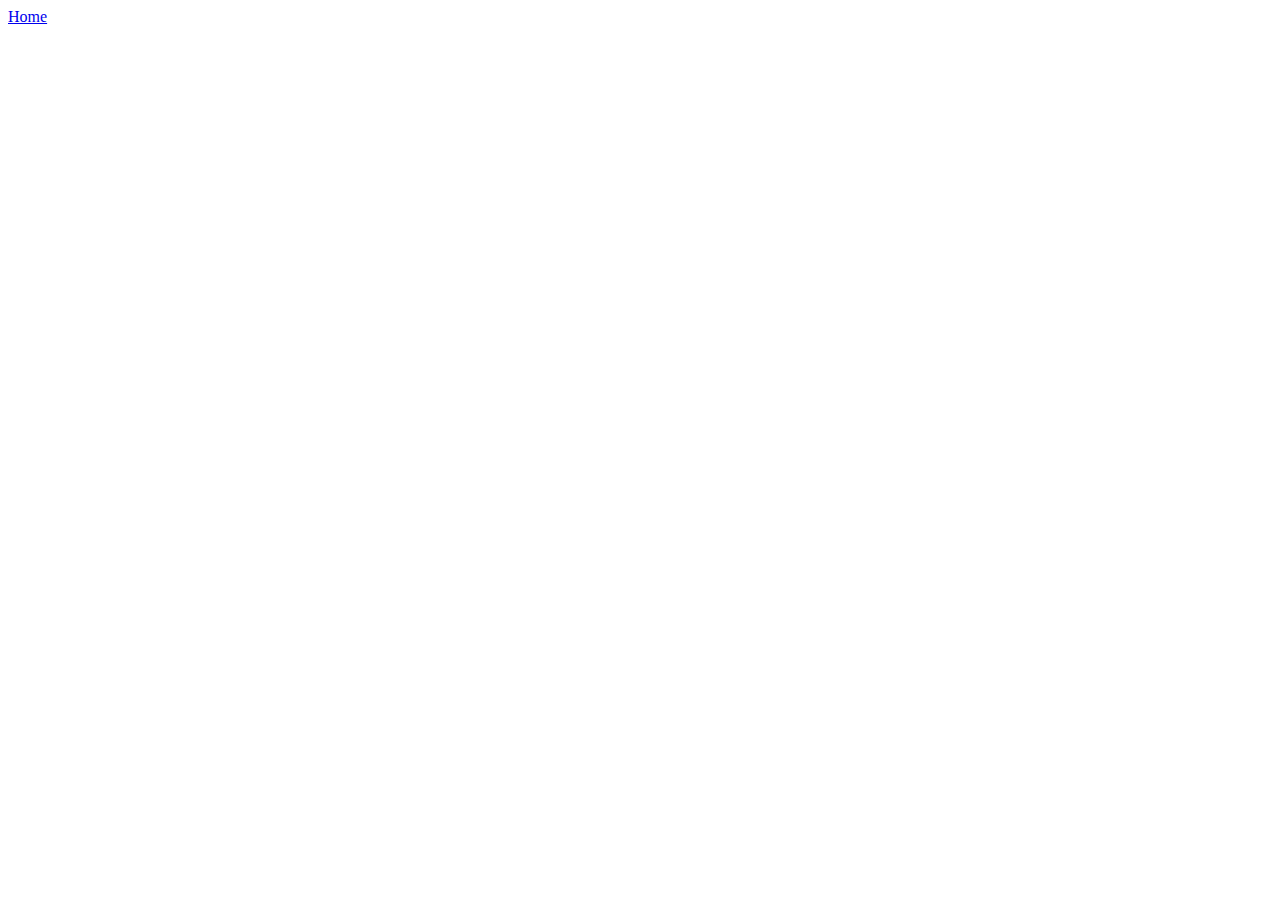
==== recipes/eclair-cake.html @ 139bf053 "Create page and back link to Home" ====
<!DOCTYPE html>
<html lang="en">
<head>
    <meta charset="UTF-8">
    <meta name="viewport" content="width=device-width, initial-scale=1.0">
    <title>Document</title>
</head>
<body>
    <a href="../index.html">Home</a>
</body>
</html>
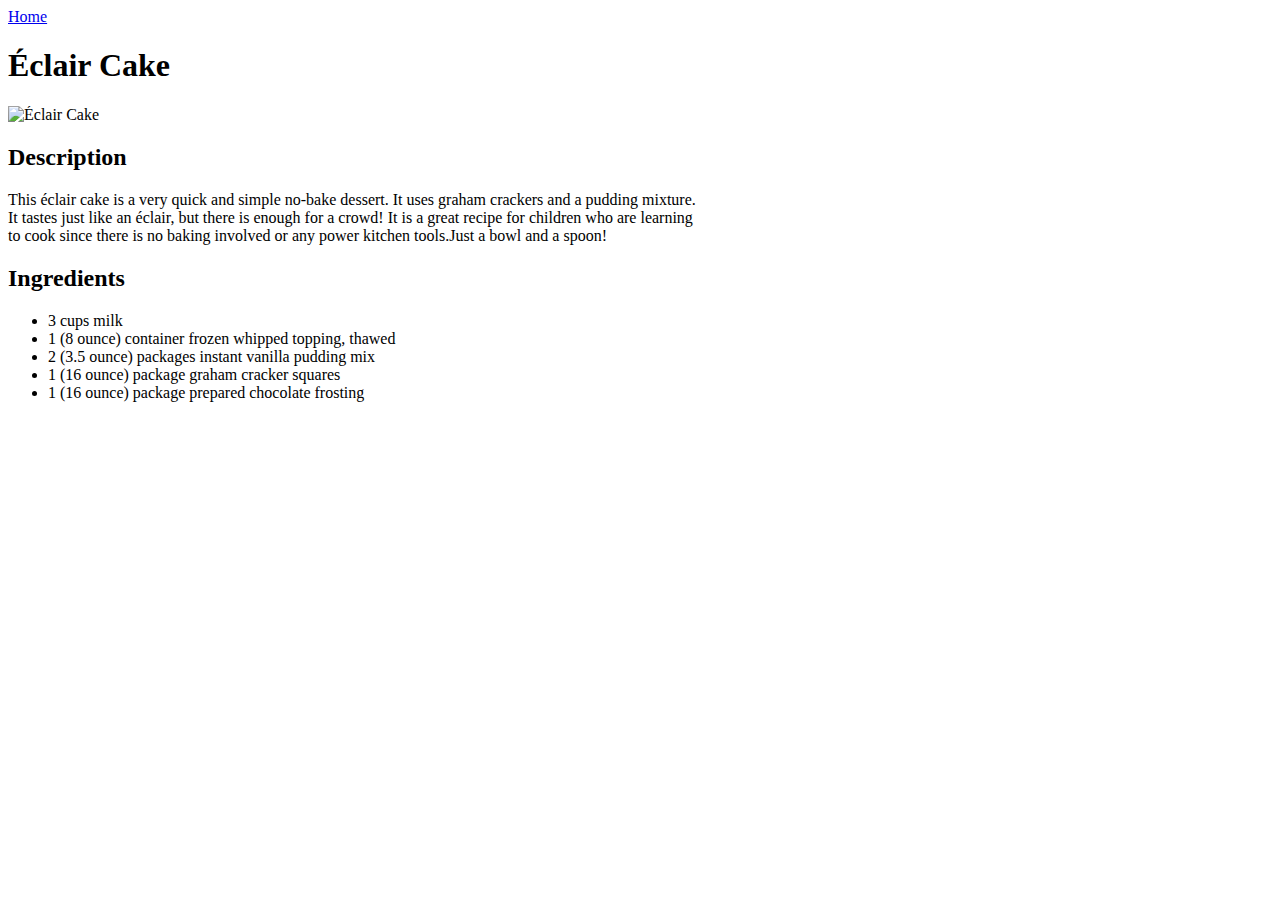
==== commit 7639a51b: "Add description and ingredients section" ====
--- a/recipes/eclair-cake.html
+++ b/recipes/eclair-cake.html
@@ -7,5 +7,27 @@
 </head>
 <body>
     <a href="../index.html">Home</a>
+    <h1>Éclair Cake</h1>
+    <img src="../images/eclair-cake-6.jpg" alt="Éclair Cake">
+
+    <h2>Description</h2>
+    <p>This éclair cake is a very quick and simple no-bake dessert. It uses graham crackers and a pudding mixture.
+    <br>
+    It tastes just like an éclair, but there is enough for a crowd! It is a great recipe for children who are learning
+    <br>
+    to cook since there is no baking involved or any power kitchen tools.Just a bowl and a spoon!</p>
+
+    <h2>Ingredients</h2>
+
+    <ul>
+        <li>3 cups milk</li>
+        <li>1 (8 ounce) container frozen whipped topping, thawed</li>
+        <li>2 (3.5 ounce) packages instant vanilla pudding mix</li>
+        <li>1 (16 ounce) package graham cracker squares</li>
+        <li>1 (16 ounce) package prepared chocolate frosting</li>
+    </ul>
+
+
+
 </body>
 </html>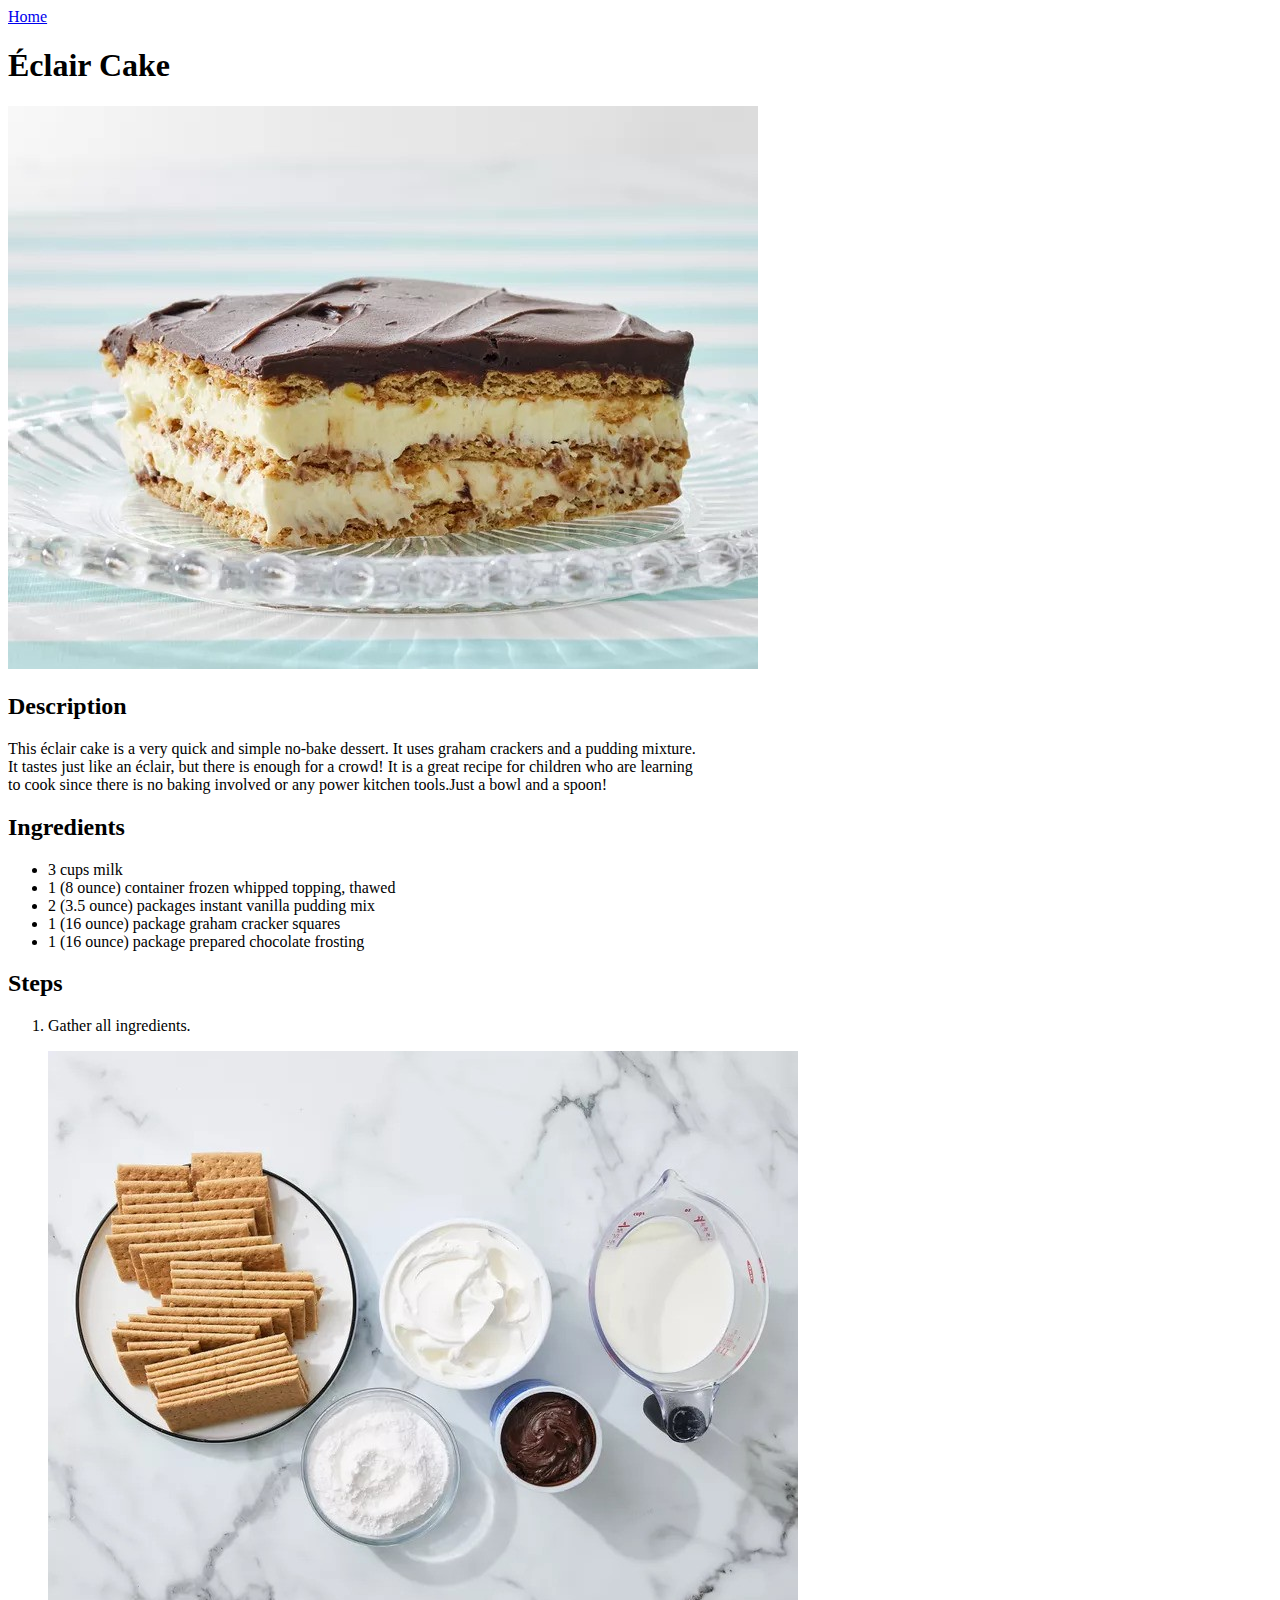
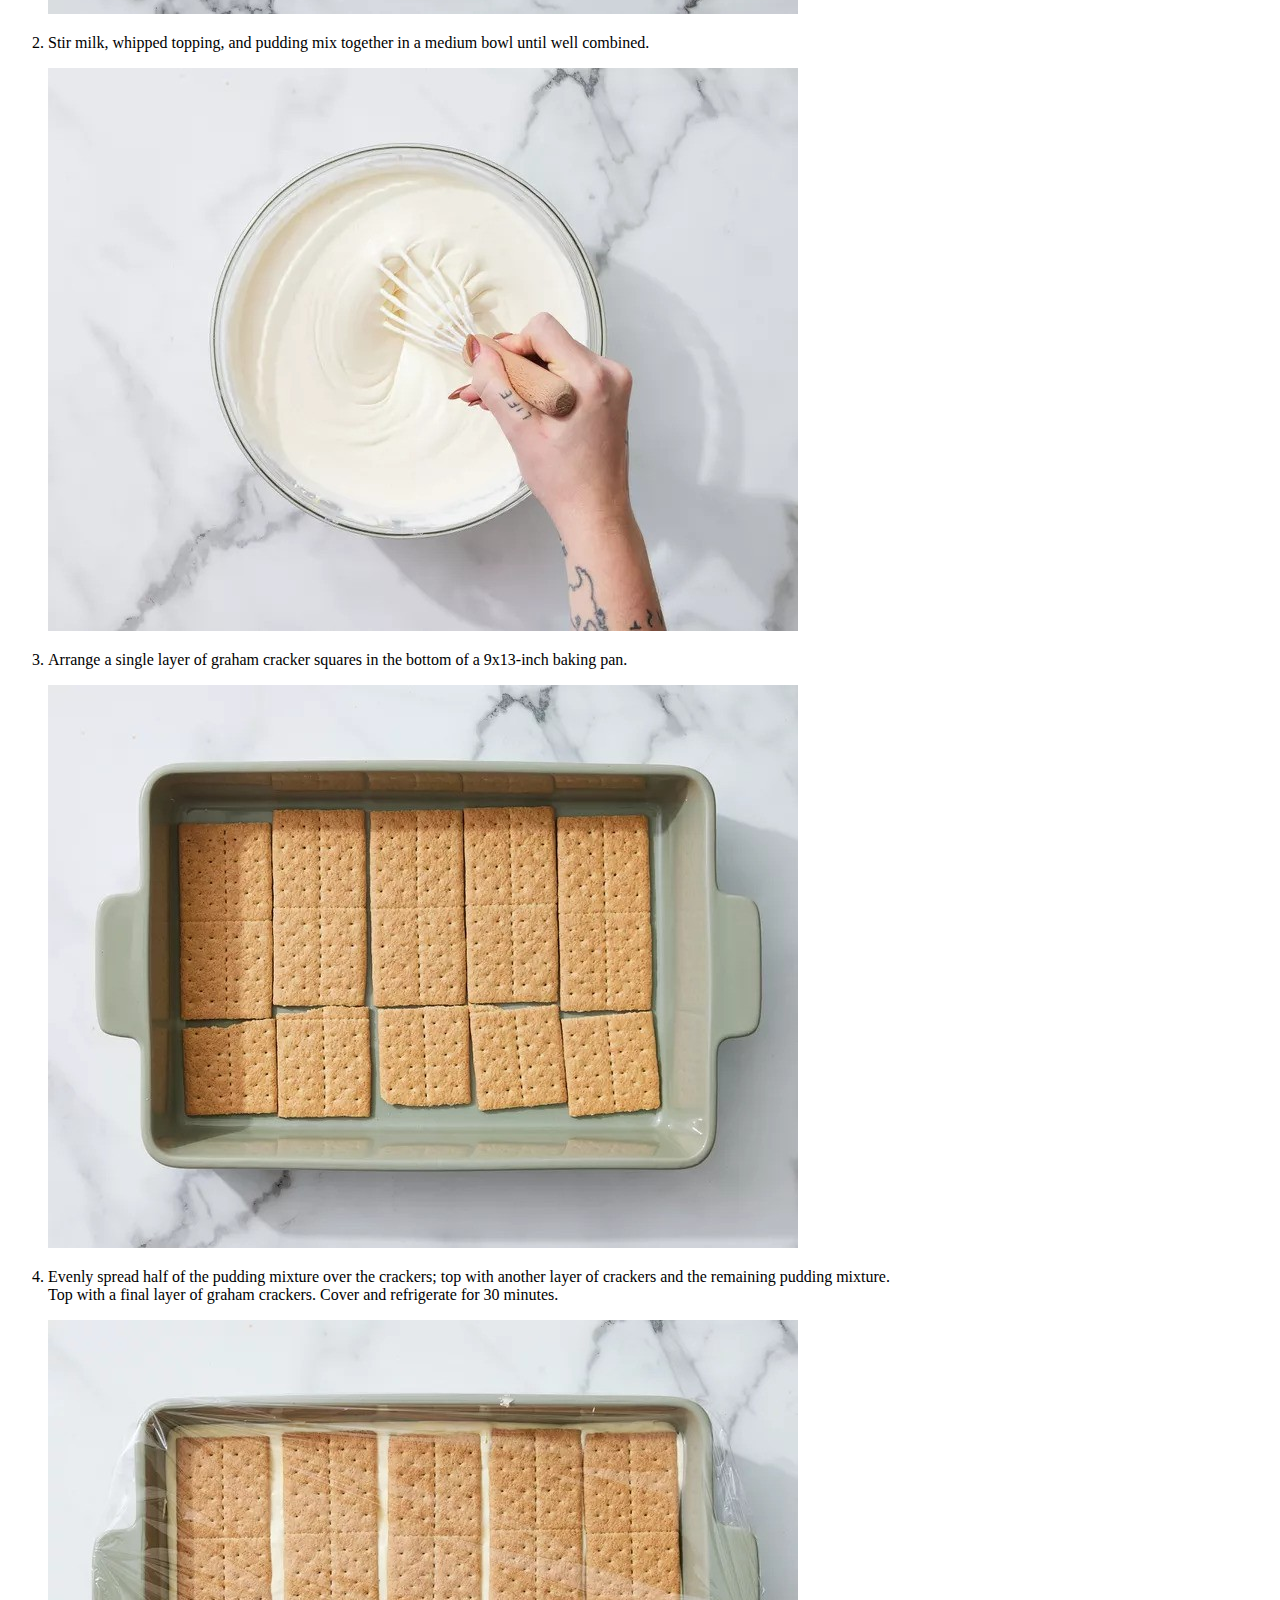
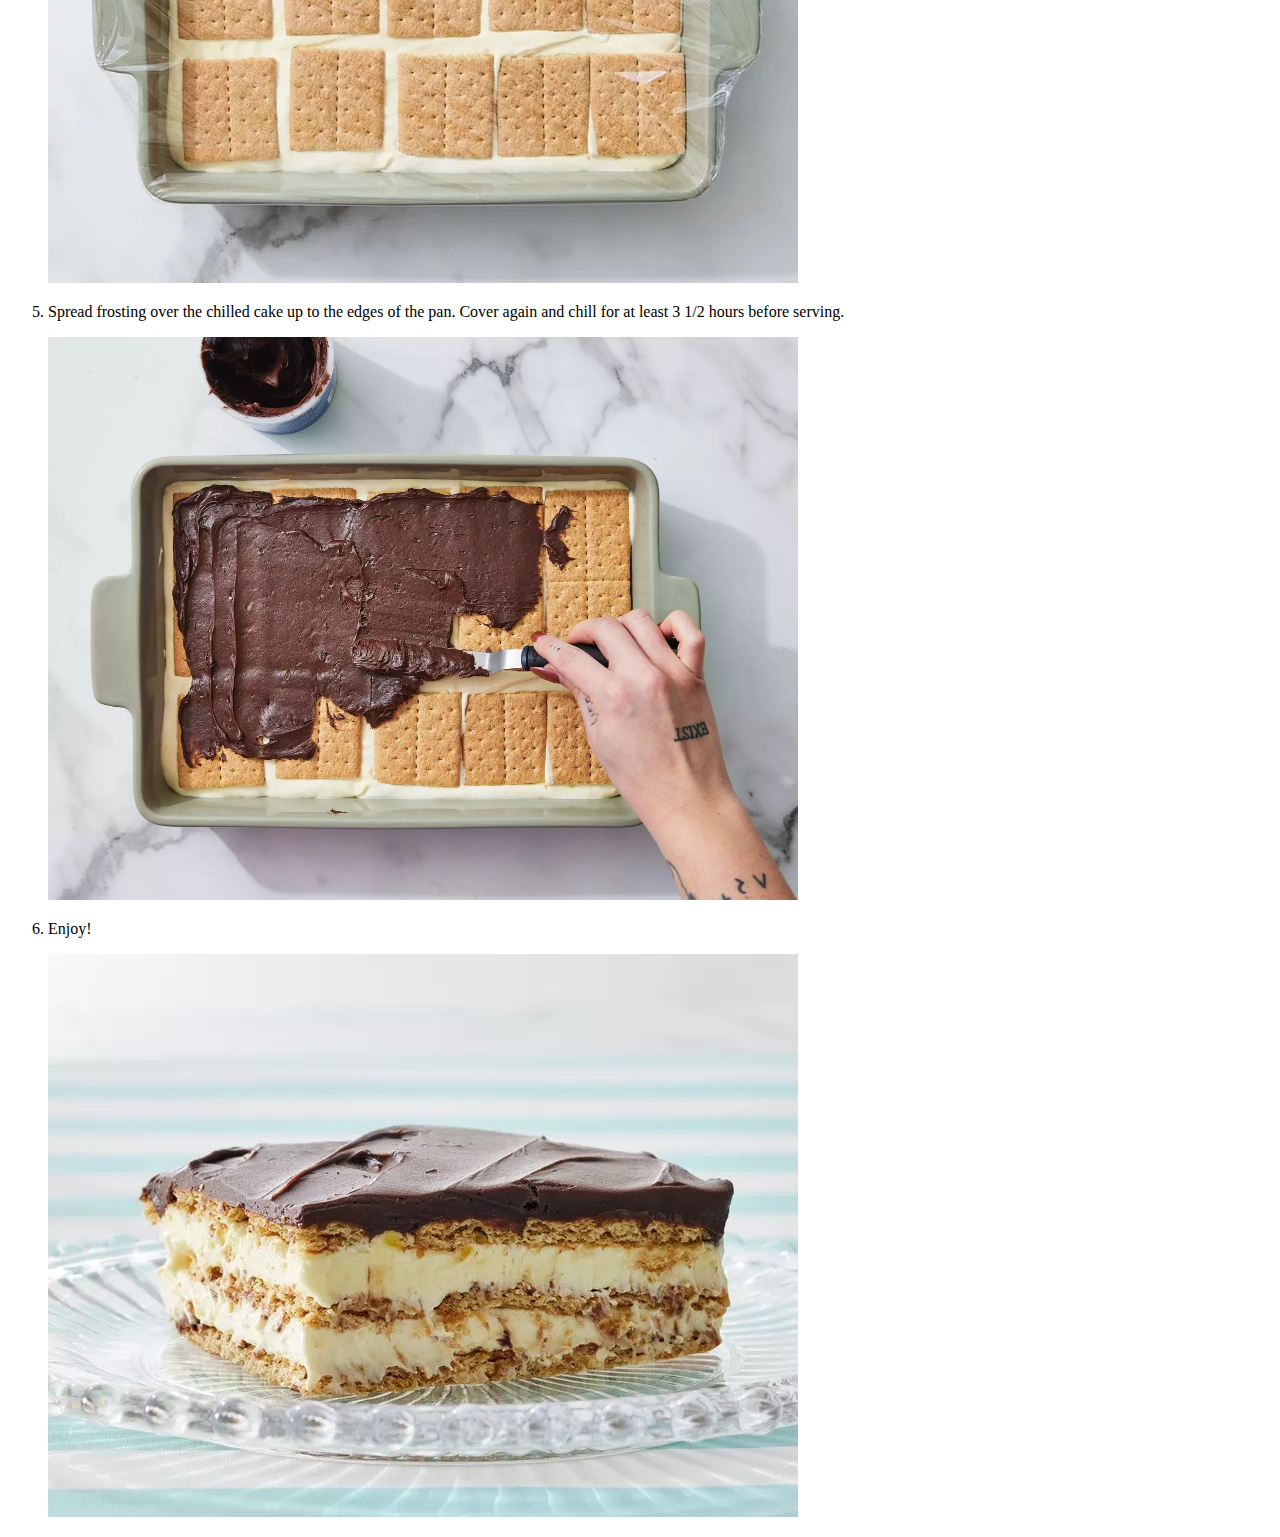
==== commit 9cc4694c: "Add steps list" ====
--- a/recipes/eclair-cake.html
+++ b/recipes/eclair-cake.html
@@ -27,7 +27,44 @@
         <li>1 (16 ounce) package prepared chocolate frosting</li>
     </ul>
 
+<!-- Finally, under the ingredients list, add a “Steps” 
+ heading followed by an ordered list of the steps needed for making the dish. -->
 
+ <h2>Steps</h2>
+
+ <ol>
+    <li>
+        <p>Gather all ingredients.</p>
+        <img src="../images/eclair-cake-1.jpg" alt="step 1">
+    </li>
+ 
+    <li>
+        <p>Stir milk, whipped topping, and pudding mix together in a medium bowl until well combined.</p>
+        <img src="../images/eclair-cake-2.jpg" alt="step 2">
+    </li>
+
+    <li>
+        <p>Arrange a single layer of graham cracker squares in the bottom of a 9x13-inch baking pan.</p>
+        <img src="../images/eclair-cake-3.jpg" alt="step 3">
+    </li>
+
+    <li>
+        <p>Evenly spread half of the pudding mixture over the crackers; top with another layer of crackers and the remaining pudding mixture.
+            <br>
+            Top with a final layer of graham crackers. Cover and refrigerate for 30 minutes.</p>
+        <img src="../images/eclair-cake-4.jpg" alt="step 4">
+    </li>
+
+    <li>
+        <p>Spread frosting over the chilled cake up to the edges of the pan. Cover again and chill for at least 3 1/2 hours before serving.</p>
+        <img src="../images/eclair-cake-5.jpg" width="750px" alt="step 5">
+    </li>
+
+    <li>
+        <p>Enjoy!</p>
+        <img src="../images/eclair-cake-6.jpg" alt="step 6">
+    </li>
+ </ol>
 
 </body>
 </html>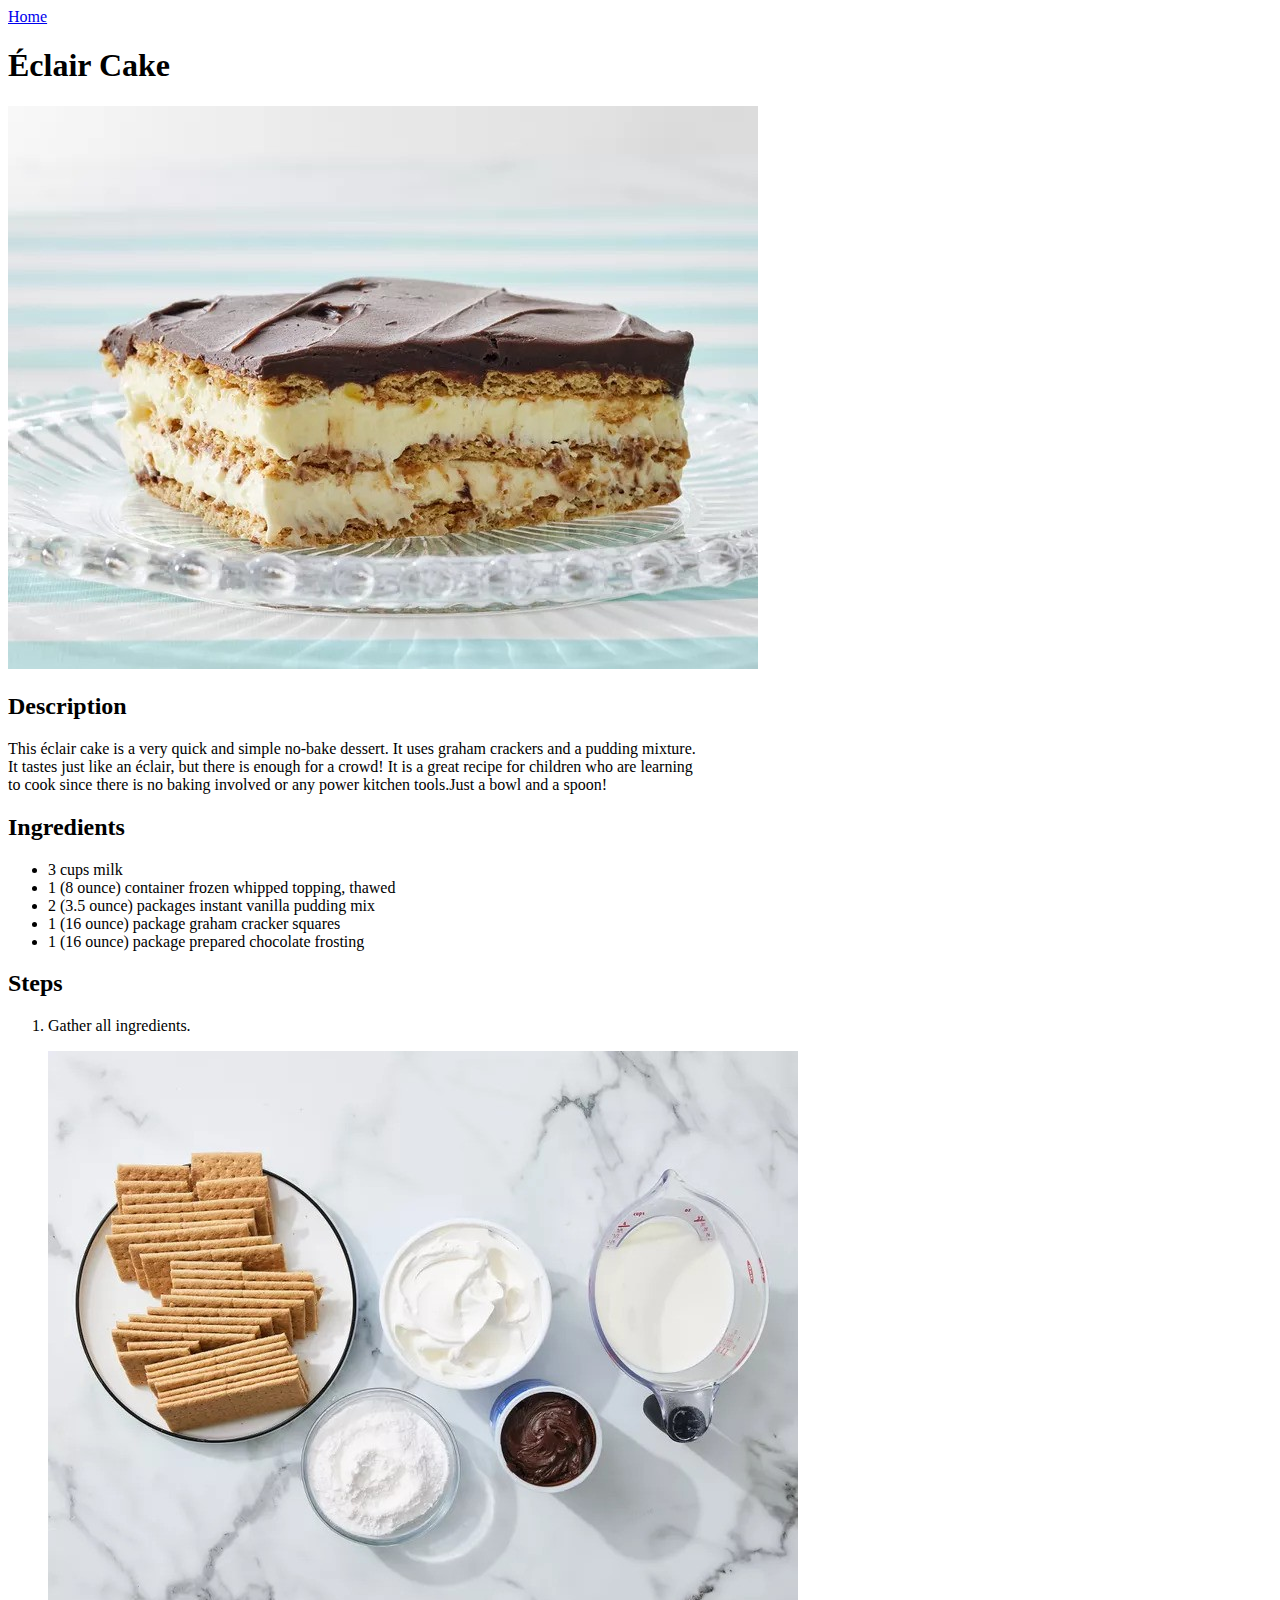
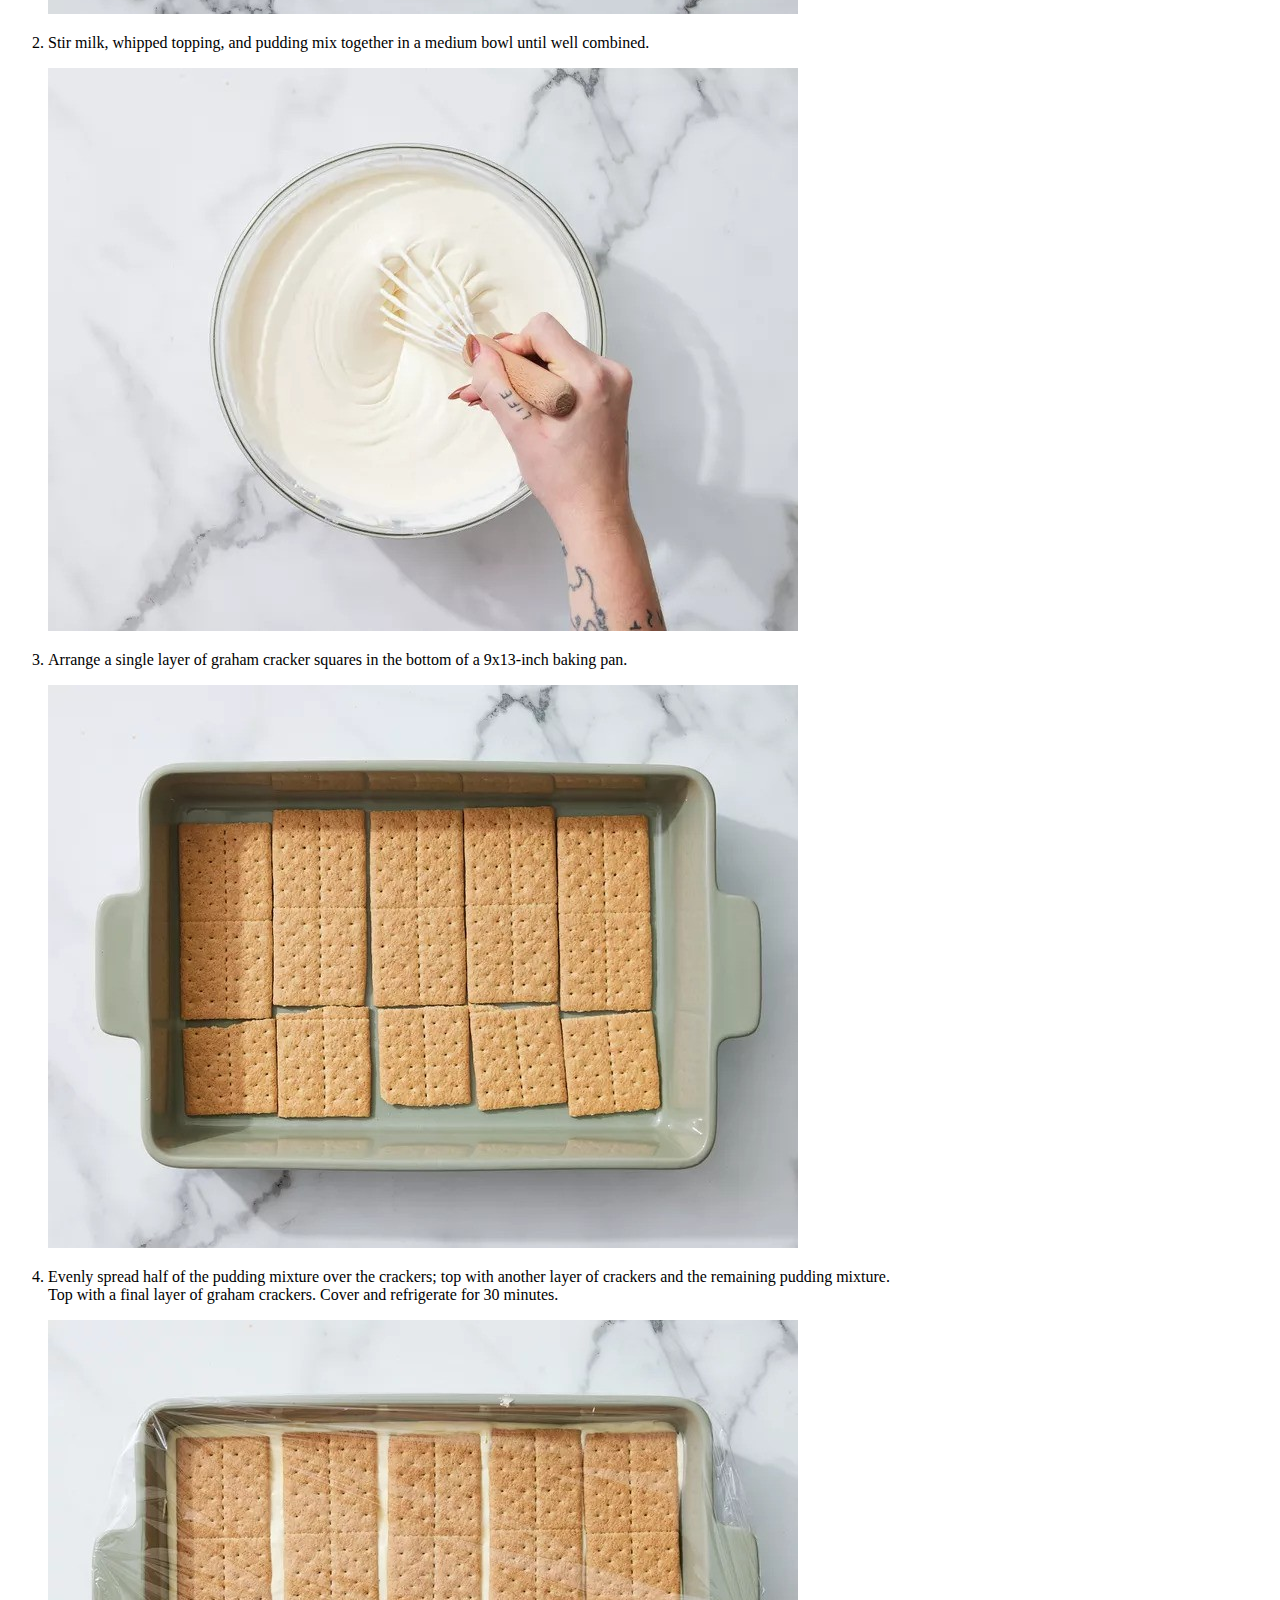
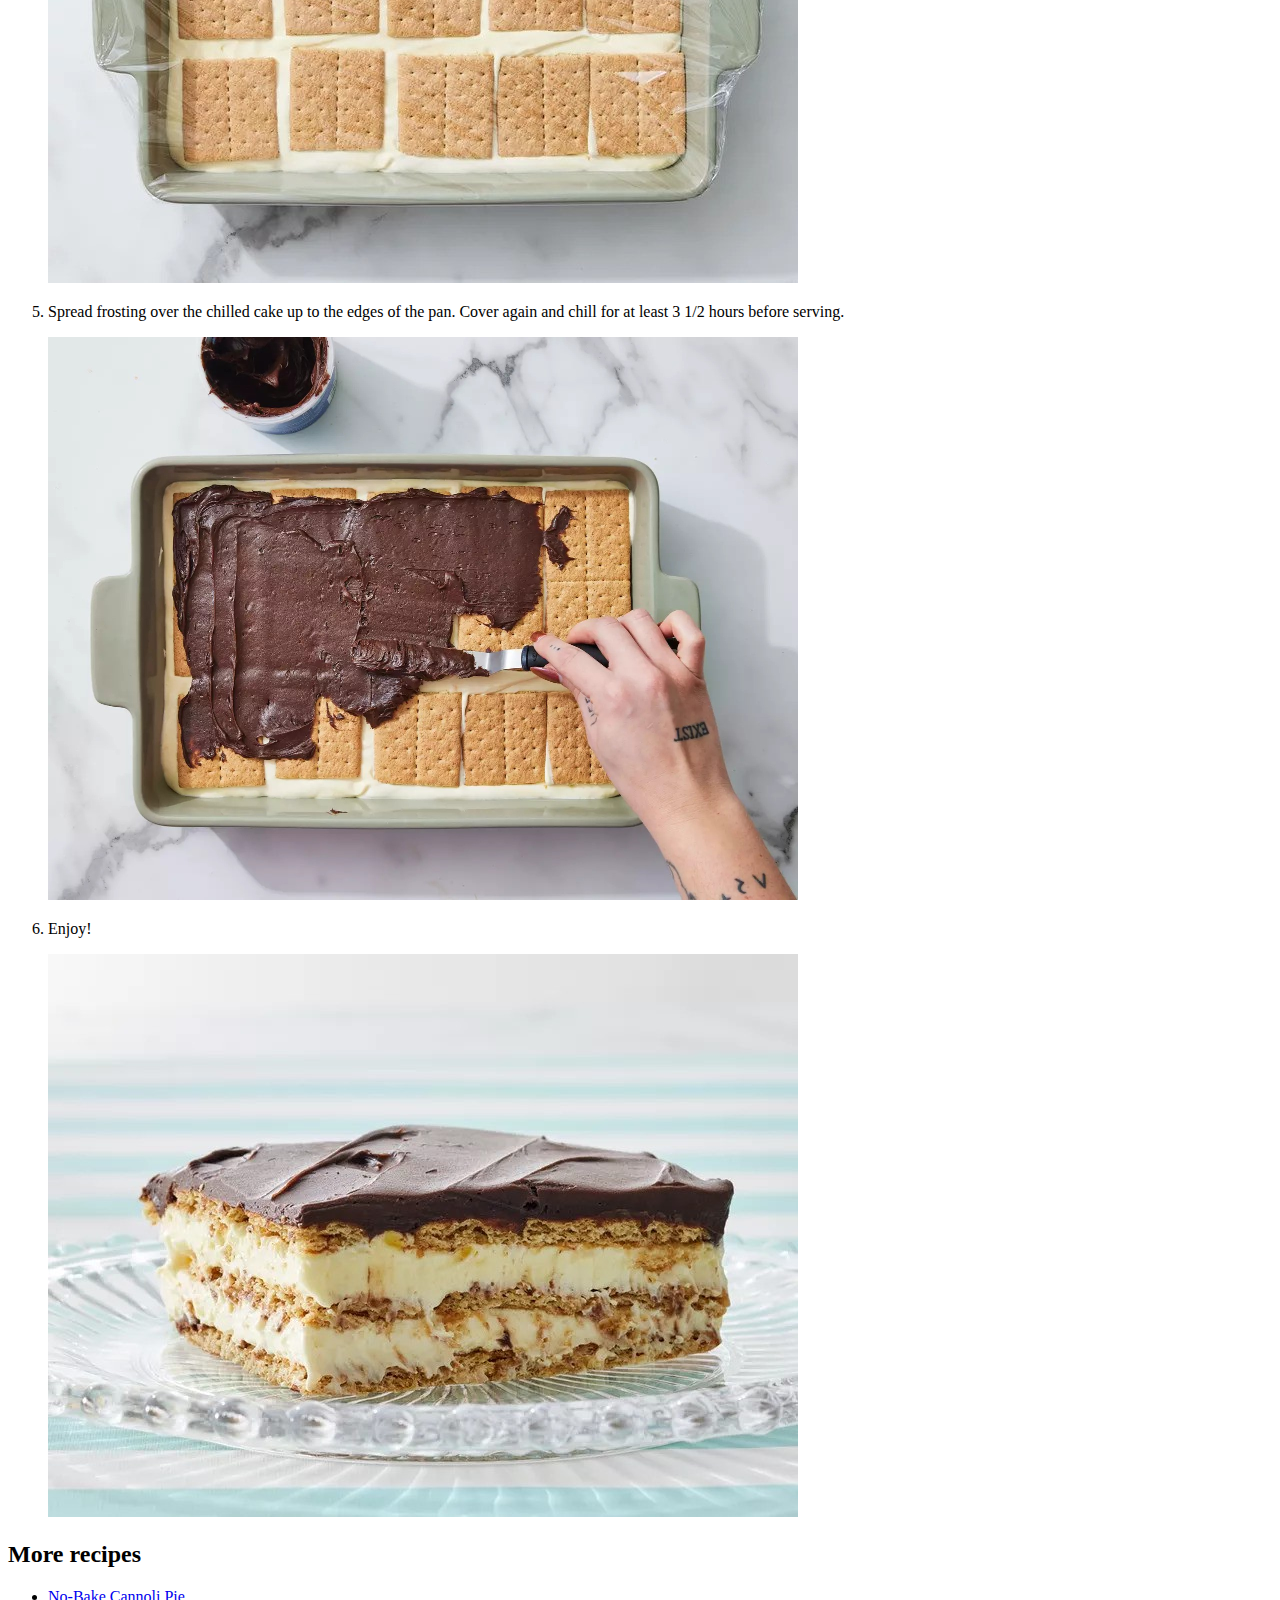
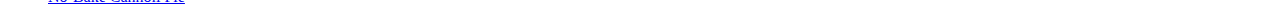
==== commit 12adb667: "Copy page and modify structure ingredients" ====
--- a/recipes/eclair-cake.html
+++ b/recipes/eclair-cake.html
@@ -3,7 +3,7 @@
 <head>
     <meta charset="UTF-8">
     <meta name="viewport" content="width=device-width, initial-scale=1.0">
-    <title>Document</title>
+    <title>Éclair Cake</title>
 </head>
 <body>
     <a href="../index.html">Home</a>
@@ -26,9 +26,6 @@
         <li>1 (16 ounce) package graham cracker squares</li>
         <li>1 (16 ounce) package prepared chocolate frosting</li>
     </ul>
-
-<!-- Finally, under the ingredients list, add a “Steps” 
- heading followed by an ordered list of the steps needed for making the dish. -->
 
  <h2>Steps</h2>
 
@@ -66,5 +63,11 @@
     </li>
  </ol>
 
+ <h2>More recipes</h2>
+
+ <ul>
+    <li><a href="./no-bake-cannoli-pie.html" target="_blank" rel="noopener noreferrer">No-Bake Cannoli Pie</a></li>
+ </ul>
+
 </body>
 </html>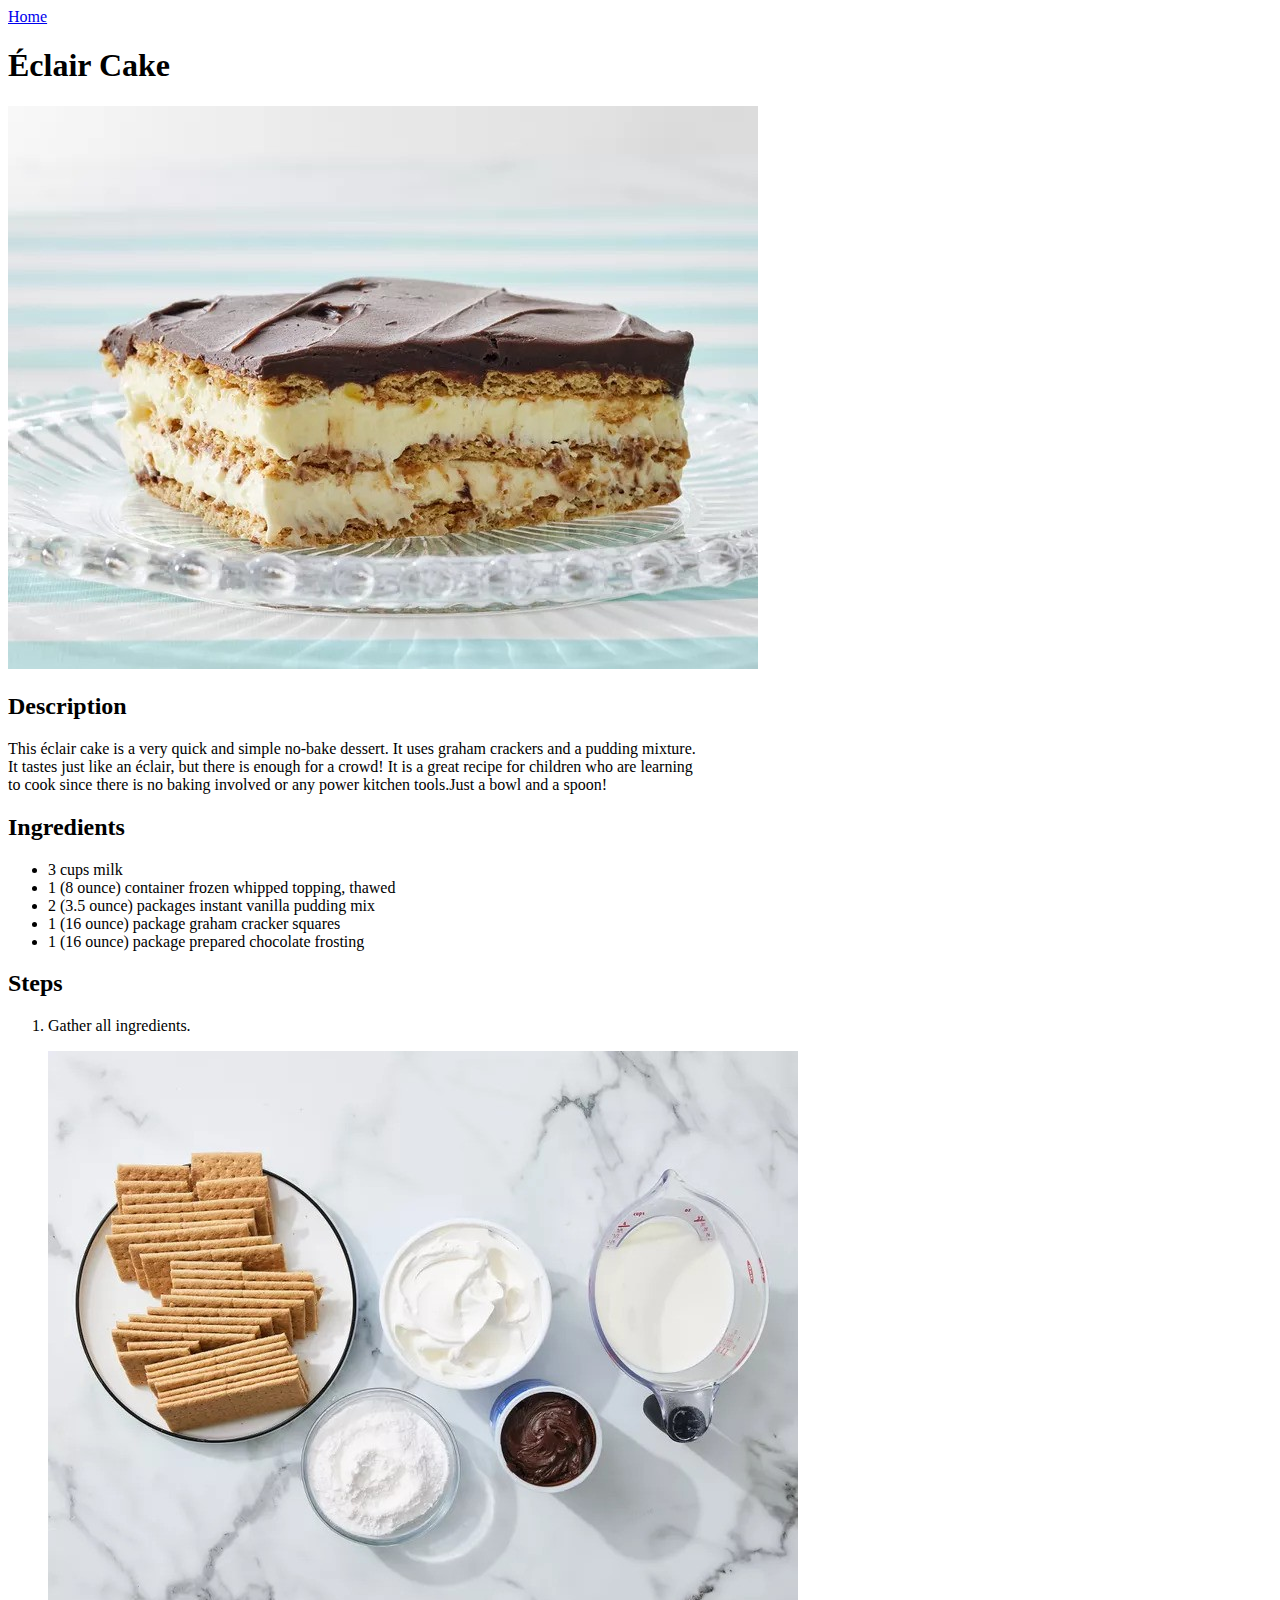
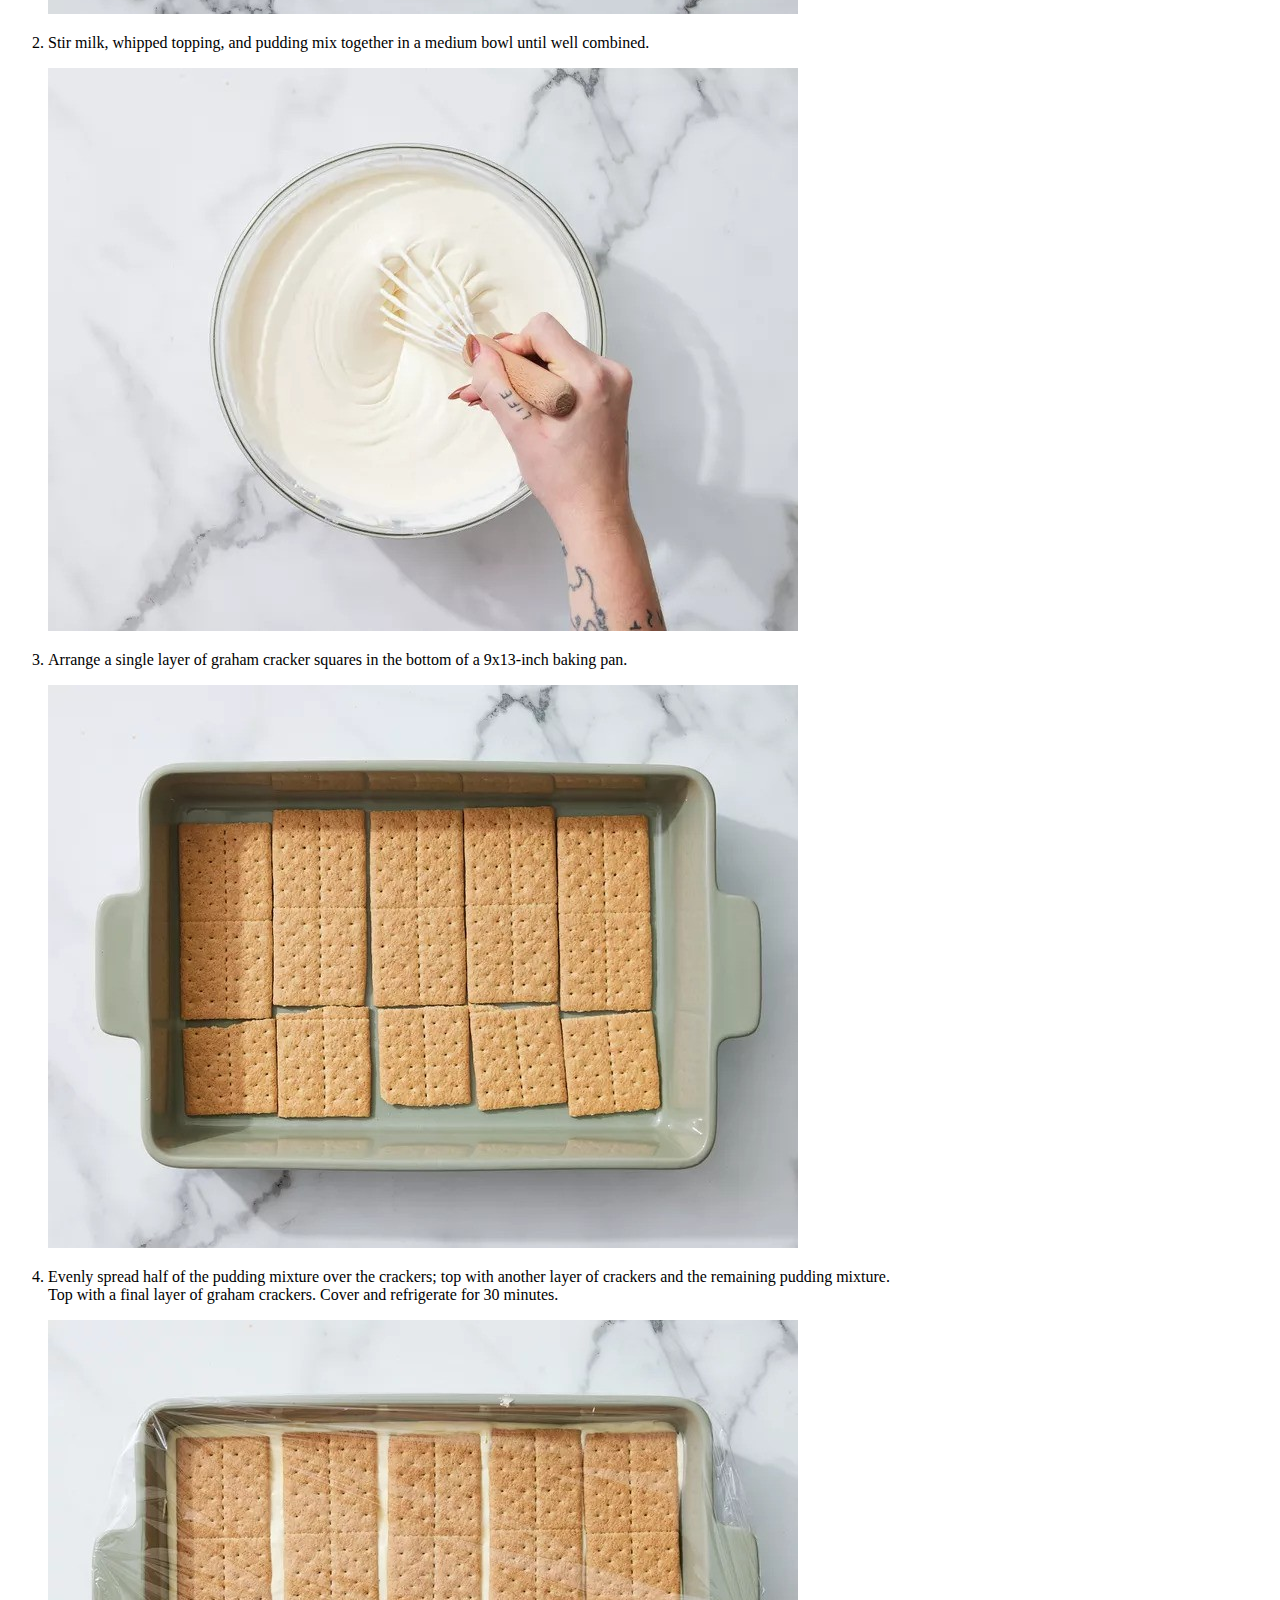
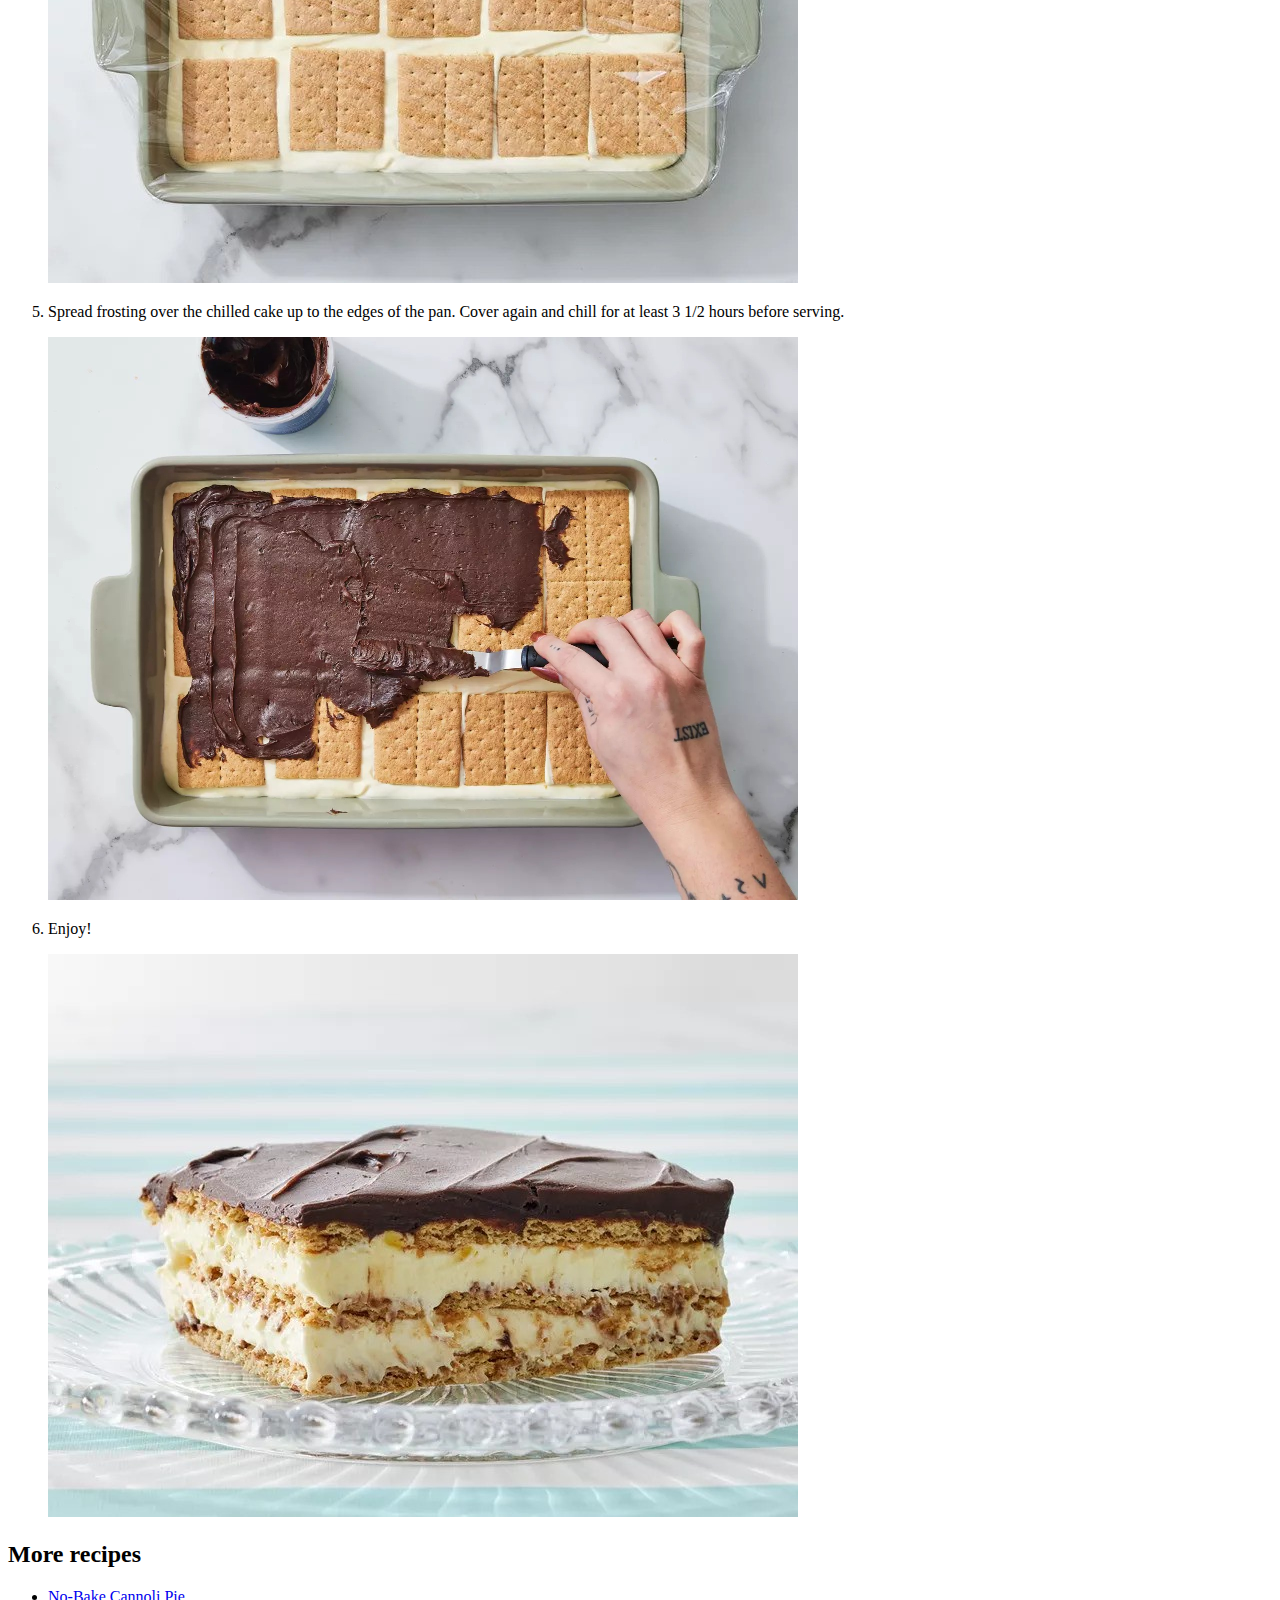
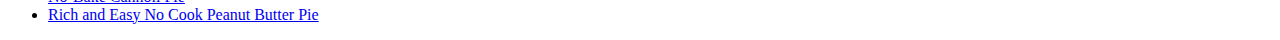
==== commit 927b3332: "Add link to peanut butter page" ====
--- a/recipes/eclair-cake.html
+++ b/recipes/eclair-cake.html
@@ -67,6 +67,7 @@
 
  <ul>
     <li><a href="./no-bake-cannoli-pie.html" target="_blank" rel="noopener noreferrer">No-Bake Cannoli Pie</a></li>
+    <li><a href="./rich-and-easy-no-cook-peanut-butter-pie.html" target="black" rel="noopener noreferrer">Rich and Easy No Cook Peanut Butter Pie</a></li>
  </ul>
 
 </body>
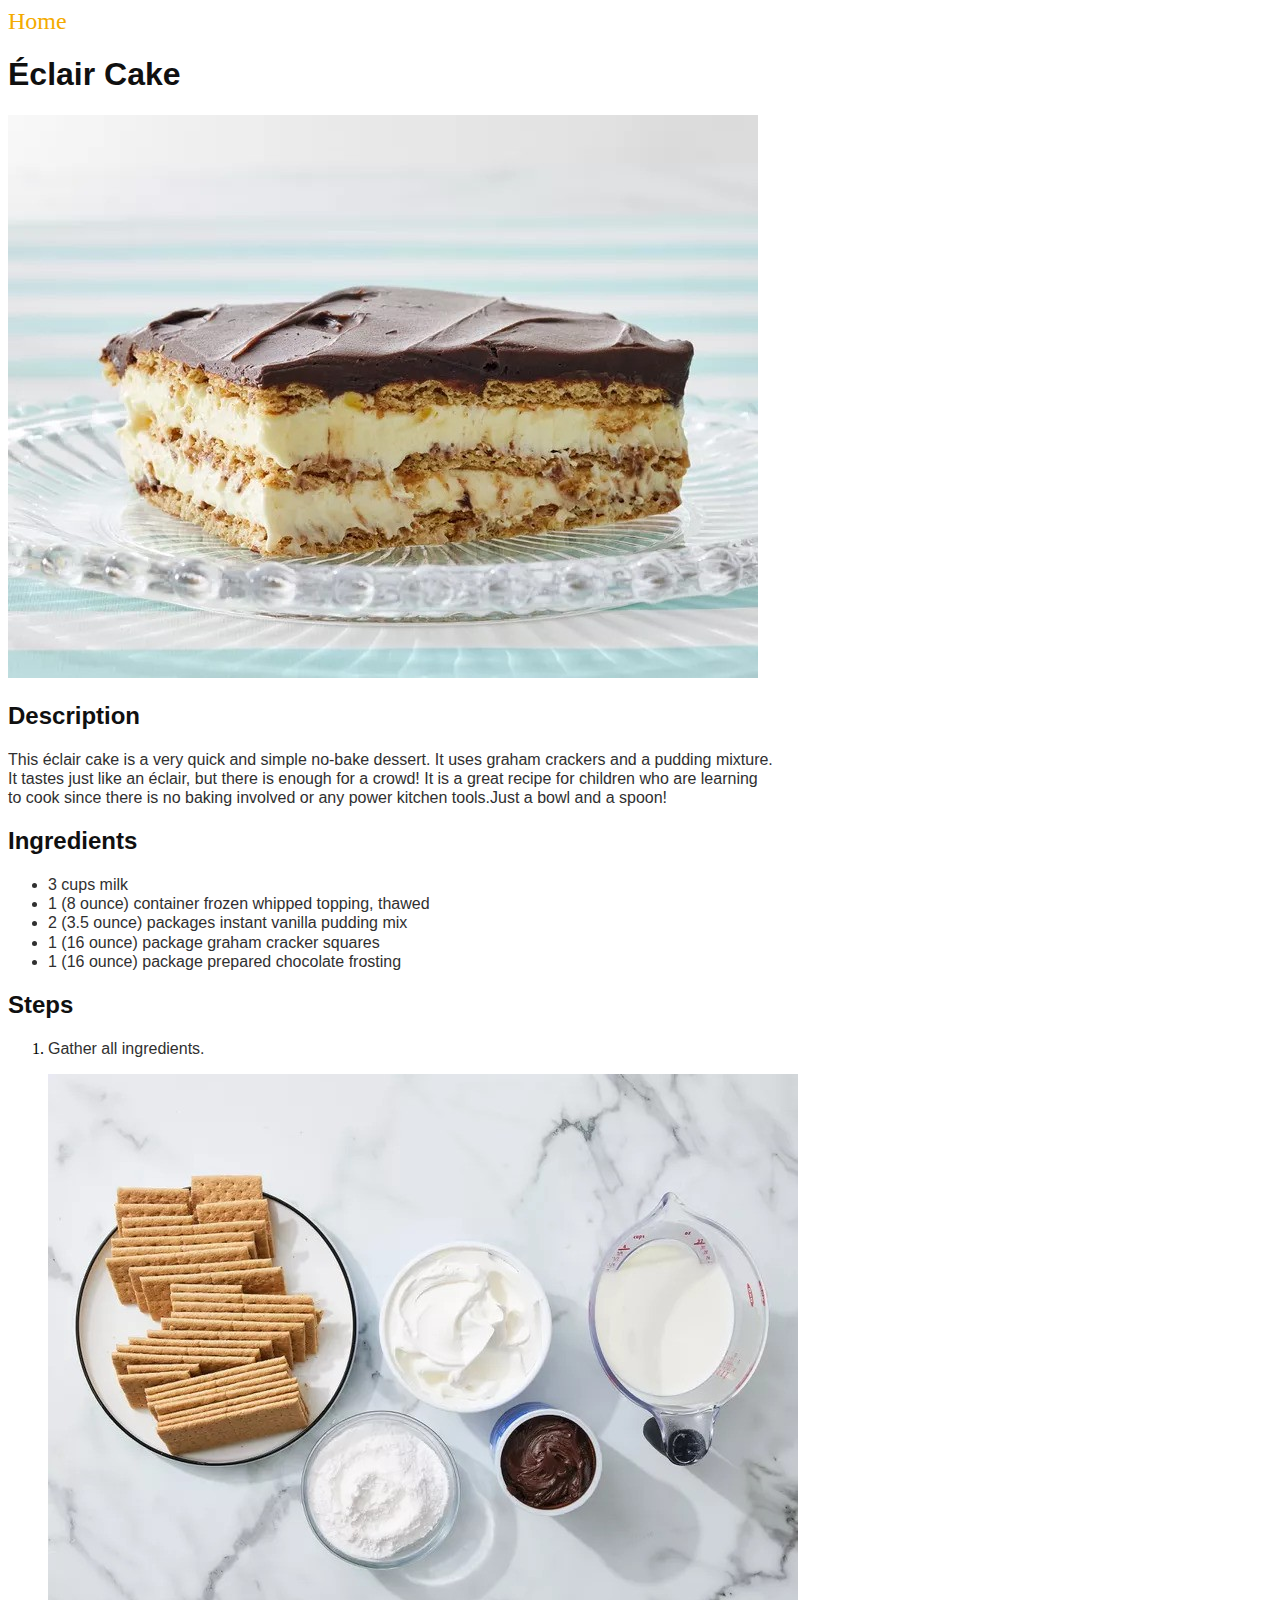
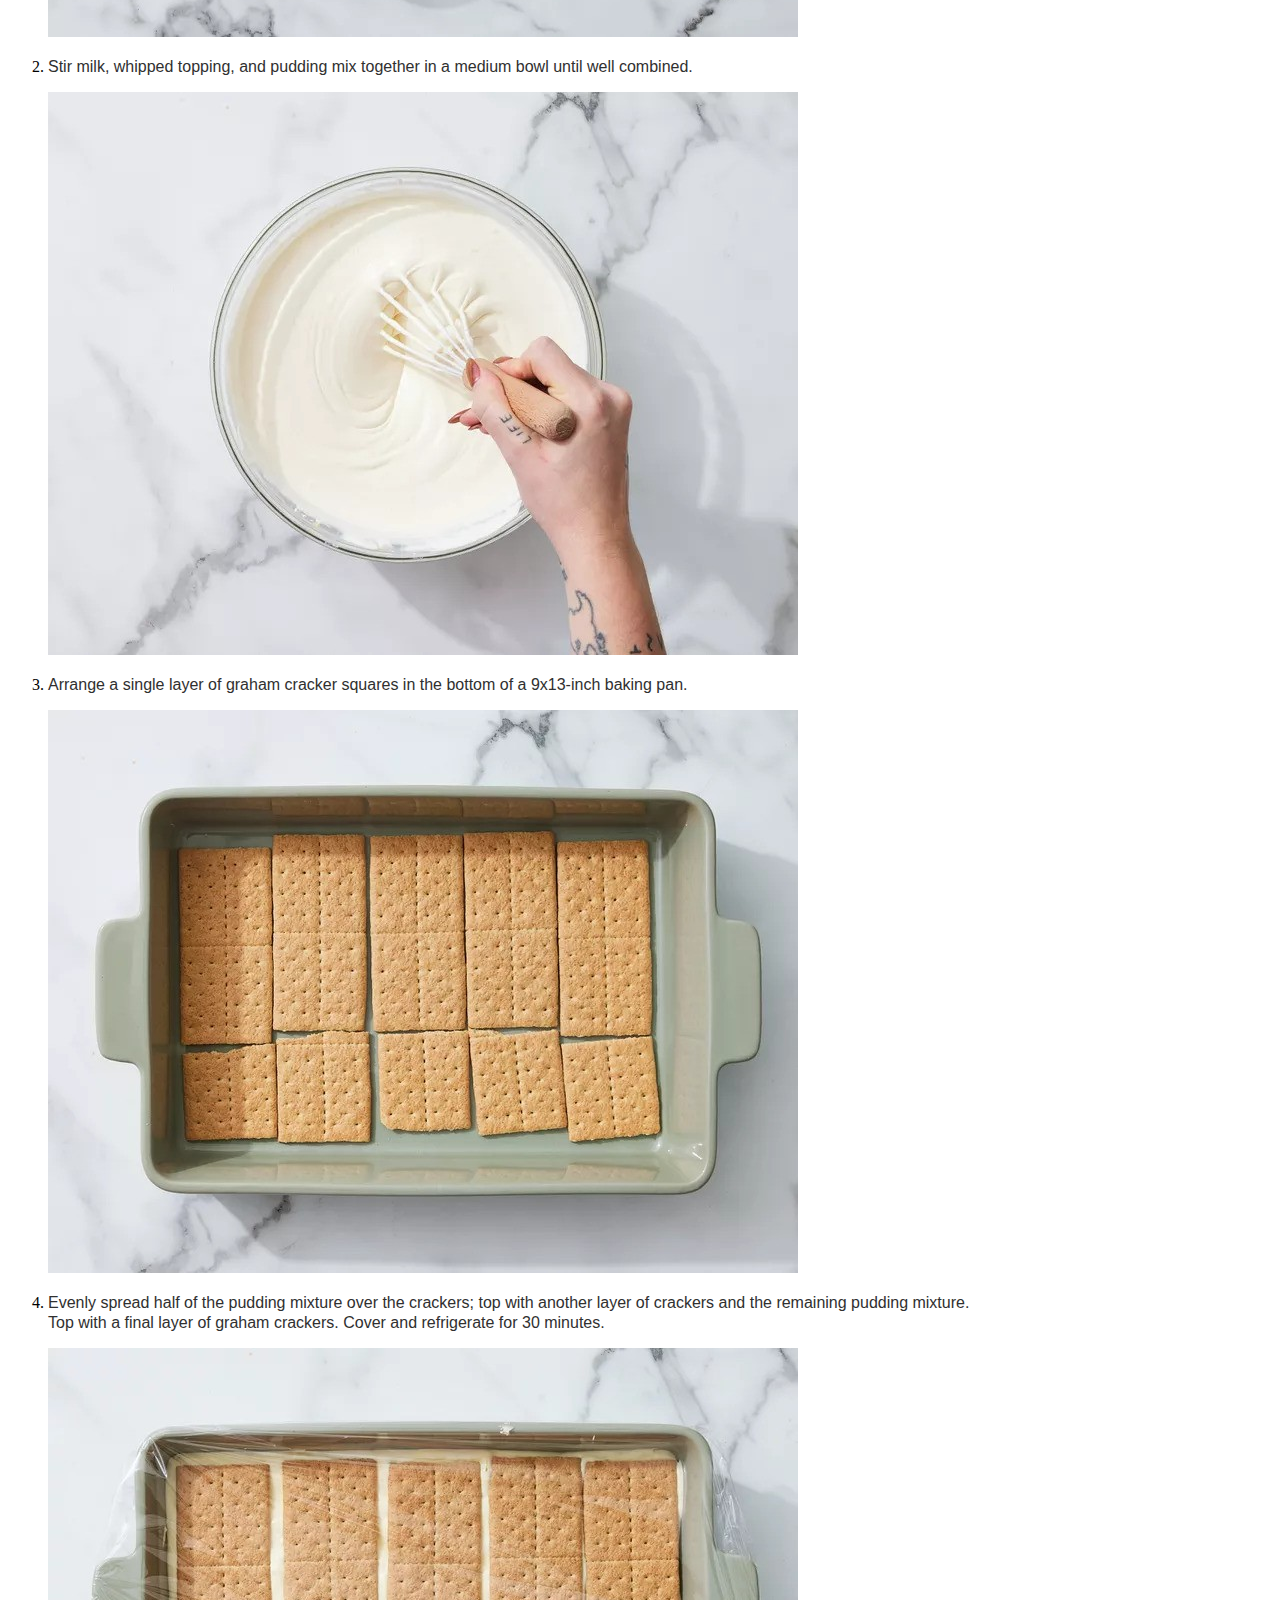
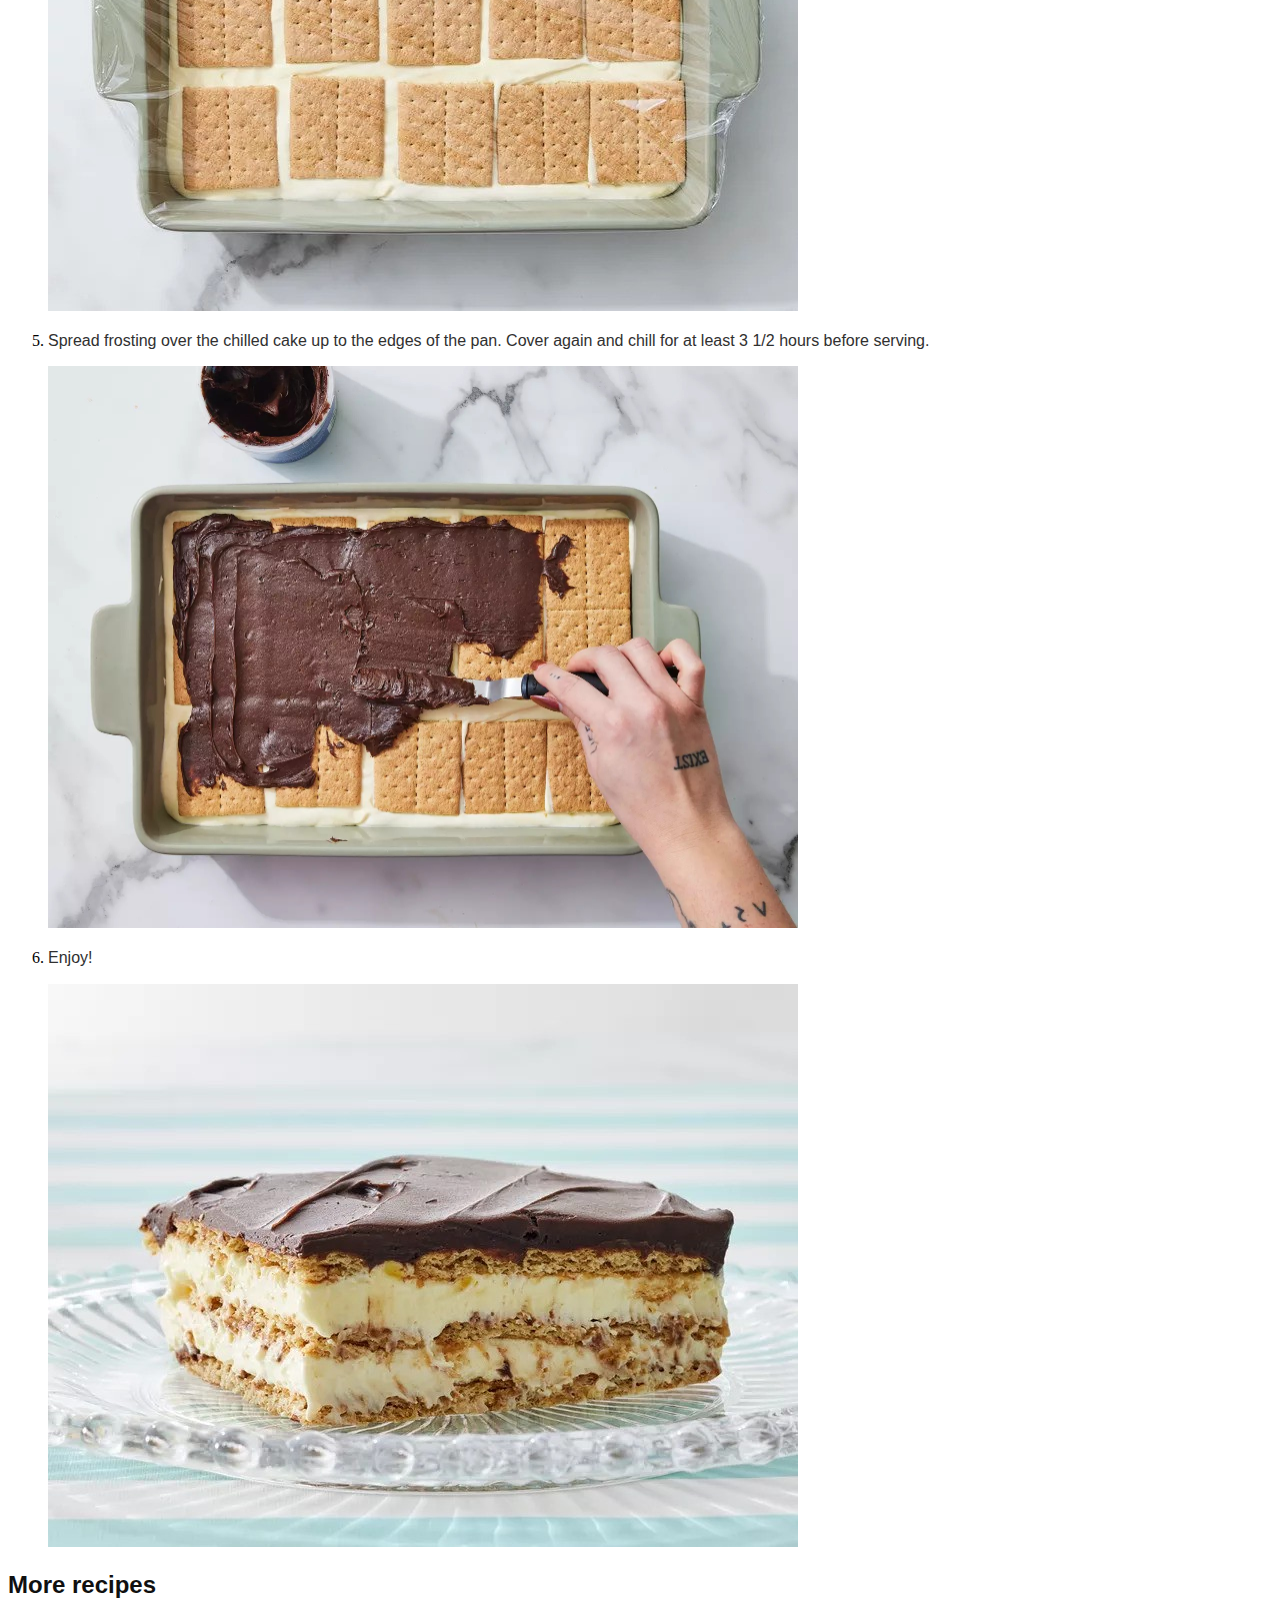
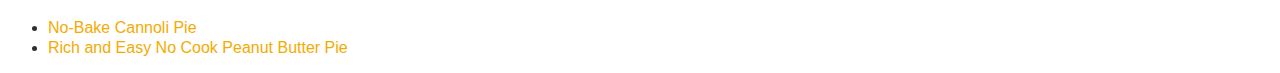
==== commit 4cf56ded: "Link new css file and add classes" ====
--- a/recipes/eclair-cake.html
+++ b/recipes/eclair-cake.html
@@ -4,9 +4,10 @@
     <meta charset="UTF-8">
     <meta name="viewport" content="width=device-width, initial-scale=1.0">
     <title>Éclair Cake</title>
+    <link rel="stylesheet" href="../style.css">
 </head>
 <body>
-    <a href="../index.html">Home</a>
+    <a href="../index.html" class="menu">Home</a>
     <h1>Éclair Cake</h1>
     <img src="../images/eclair-cake-6.jpg" alt="Éclair Cake">
 
--- a/style.css
+++ b/style.css
@@ -0,0 +1,20 @@
+
+p, ul {
+    color: #303030;
+    line-height: 1.2;
+    font-family: Arial, Helvetica, sans-serif;
+}
+
+h1, h2 {
+    color: #101010;
+    font-family: 'Gill Sans', 'Gill Sans MT', Calibri, 'Trebuchet MS', sans-serif;
+}
+
+.menu {
+    font-size: 24px;
+}
+
+a {
+    text-decoration: none;
+    color: #f4ab00;
+}